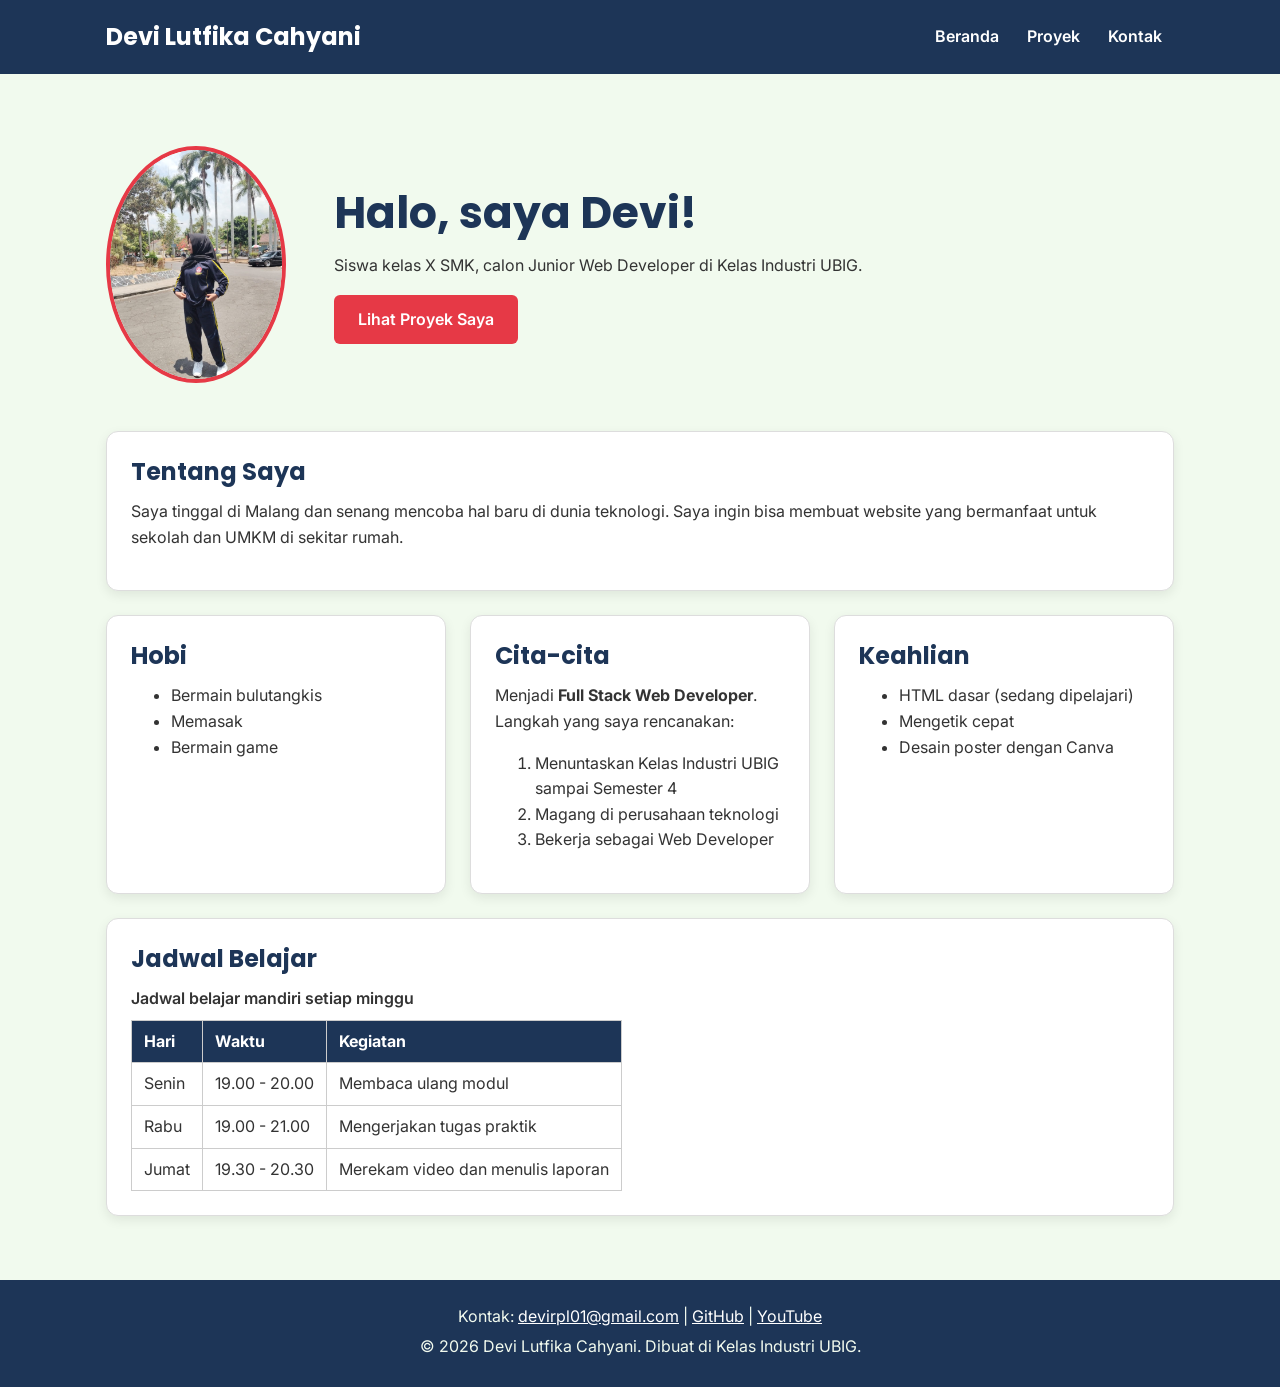
==== tugas_rumah/index.html @ e501afd2 "selesai index.html" ====
<!DOCTYPE html>
<html lang="id">
<head> 
  <meta charset="UTF-8">
  <meta name="viewport" content="width=device-width, initial-scale=1.0">
  <title>Devi Lutfika Cahyani | Beranda</title>
  <link rel="preconnect" href="https://fonts.googleapis.com">
  <link rel="preconnect" href="https://fonts.gstatic.com" crossorigin>
  <link href="https://fonts.googleapis.com/css2?family=Inter:wght@400;600&family=Poppins:wght@600;700&display=swap" rel="stylesheet">
  <link rel="stylesheet" href="css/style.css">
</head>
<body>
  <header>
    <div class="container navbar">
      <h1>Devi Lutfika Cahyani</h1>
      <nav class="menu-laptop">
        <ul>
          <li><a href="index.html">Beranda</a></li>
          <li><a href="proyek.html">Proyek</a></li>
          <li><a href="kontak.html">Kontak</a></li>
        </ul>
      </nav>
      <!-- Tantangan: menu ponsel yang bisa dibuka-tutup -->
      <details class="menu-ponsel">
        <summary>Menu</summary>
        <nav>
          <ul>
            <li><a href="index.html">Beranda</a></li>
            <li><a href="proyek.html">Proyek</a></li>
            <li><a href="kontak.html">Kontak</a></li>
          </ul>
        </nav>
      </details>
    </div>
  </header>

  <main>
    <div class="container">
      <section class="hero">
        <img src="img/foto.jpeg" alt="Foto profil Devi Lutfika" width="180">
        <div>
          <h2>Halo, saya Devi!</h2>
          <p>Siswa kelas X SMK, calon Junior Web Developer di Kelas Industri UBIG.</p>
          <a href="proyek.html" class="tombol">Lihat Proyek Saya</a>
        </div>
      </section>

      <section class="kartu">
        <h2>Tentang Saya</h2>
        <p>Saya tinggal di Malang dan senang mencoba hal baru di dunia teknologi. Saya ingin bisa membuat website yang bermanfaat untuk sekolah dan UMKM di sekitar rumah.</p>
      </section>

      <div class="daftar-kartu">
        <section class="kartu">
          <h2>Hobi</h2>
          <ul>
            <li>Bermain bulutangkis</li>
            <li>Memasak</li>
            <li>Bermain game</li>
          </ul>
        </section>

        <section class="kartu">
          <h2>Cita-cita</h2>
          <p>Menjadi <strong>Full Stack Web Developer</strong>. Langkah yang saya rencanakan:</p>
          <ol>
            <li>Menuntaskan Kelas Industri UBIG sampai Semester 4</li>
            <li>Magang di perusahaan teknologi</li>
            <li>Bekerja sebagai Web Developer</li>
          </ol>
        </section>

        <section class="kartu">
          <h2>Keahlian</h2>
          <ul>
            <li>HTML dasar (sedang dipelajari)</li>
            <li>Mengetik cepat</li>
            <li>Desain poster dengan Canva</li>
          </ul>
        </section>
      </div>

      <section class="kartu">
        <h2>Jadwal Belajar</h2>
        <table>
          <caption>Jadwal belajar mandiri setiap minggu</caption>
          <thead>
            <tr>
              <th>Hari</th>
              <th>Waktu</th>
              <th>Kegiatan</th>
            </tr>
          </thead>
          <tbody>
            <tr>
              <td>Senin</td>
              <td>19.00 - 20.00</td>
              <td>Membaca ulang modul</td>
            </tr>
            <tr>
              <td>Rabu</td>
              <td>19.00 - 21.00</td>
              <td>Mengerjakan tugas praktik</td>
            </tr>
            <tr>
              <td>Jumat</td>
              <td>19.30 - 20.30</td>
              <td>Merekam video dan menulis laporan</td>
            </tr>
          </tbody>
        </table>
      </section>
    </div>
  </main>

  <footer>
    <p>Kontak: <a href="mailto:devirpl01@gmail.com">devirpl01@gmail.com</a> |
      <a href="https://github.com/devirpl" target="_blank">GitHub</a> |
      <a href="http://www.youtube.com/@DeviRpl" target="_blank">YouTube</a></p>
    <p>&copy; 2026 Devi Lutfika Cahyani. Dibuat di Kelas Industri UBIG.</p>
  </footer>
</body>
</html>
---- tugas_rumah/css/style.css ----
/* Gaya portofolio Devi Lutfika Cahyani
   Palet: #1D3557 (utama), #E63946 (aksen), #F1FAEE (latar)
   Huruf: Poppins (judul), Inter (isi)
   Tata letak: mobile first, titik ubah 768px (tablet) dan 1024px (laptop) */

/* 1. Reset */
* {
  box-sizing: border-box;
  margin: 0;
}

img {
  max-width: 100%;
  height: auto;
}

/* 2. Dasar halaman: warna dan huruf */
body {
  font-family: "Inter", Arial, sans-serif;
  font-size: 1rem;
  line-height: 1.6;
  color: #333333;
  background-color: #F1FAEE;
}

h1, h2, h3 {
  font-family: "Poppins", Arial, sans-serif;
  color: #1D3557;
  line-height: 1.3;
}

h2 {
  margin-bottom: 0.75rem;
}

p, ul, ol {
  margin-bottom: 1rem;
}

a {
  color: #E63946;
}

/* 3. Wadah, header, dan menu */
.container {
  max-width: 1100px;
  margin: 0 auto;
  padding: 0 1rem;
}

header {
  background-color: #1D3557;
  color: #FFFFFF;
  padding: 1rem 0;
}

header h1 {
  color: #FFFFFF;
  font-size: 1.5rem;
}

.navbar {
  display: flex;
  flex-wrap: wrap;
  justify-content: space-between;
  align-items: center;
  gap: 0.5rem;
}

nav ul {
  display: flex;
  gap: 0.25rem;
  padding: 0;
  margin: 0;
  list-style: none;
}

nav a {
  display: inline-block;
  padding: 0.5rem 0.75rem;
  border-radius: 6px;
  color: #FFFFFF;
  font-weight: 600;
  text-decoration: none;
}

/* Tantangan: menu ponsel buka-tutup dengan details */
.menu-laptop {
  display: none;
}

.menu-ponsel summary {
  padding: 0.5rem 0.75rem;
  border: 1px solid #FFFFFF;
  border-radius: 6px;
  font-weight: 600;
  cursor: pointer;
}

.menu-ponsel ul {
  flex-direction: column;
  margin-top: 0.5rem;
}

/* 4. Isi utama, hero, dan kartu */
main {
  padding: 1.5rem 0;
}

.hero {
  display: flex;
  flex-direction: column;
  align-items: center;
  gap: 1.5rem;
  padding: 1rem 0 2rem;
  text-align: center;
}

.hero img {
  border: 4px solid #E63946;
  border-radius: 50%;
}

.hero h2 {
  font-size: 2rem;
}

.tombol {
  display: inline-block;
  padding: 0.75rem 1.5rem;
  border-radius: 6px;
  background-color: #E63946;
  color: #FFFFFF;
  font-weight: 600;
  text-decoration: none;
}

.kartu {
  background-color: #FFFFFF;
  padding: 1rem;
  margin-bottom: 1.5rem;
  border: 1px solid #DDDDDD;
  border-radius: 12px;
  box-shadow: 0 4px 12px rgba(0, 0, 0, 0.08);
}

.daftar-kartu {
  display: flex;
  flex-wrap: wrap;
  gap: 1.5rem;
  margin-bottom: 1.5rem;
}

.daftar-kartu .kartu {
  flex: 1 1 280px;
  margin-bottom: 0;
}

article img {
  border-radius: 8px;
  border: 1px solid #DDDDDD;
}

/* 5. Tabel */
table {
  border-collapse: collapse;
}

caption {
  font-weight: 600;
  text-align: left;
  margin-bottom: 0.5rem;
}

th, td {
  border: 1px solid #CCCCCC;
  padding: 0.5rem 0.75rem;
  text-align: left;
}

th {
  background-color: #1D3557;
  color: #FFFFFF;
}

/* 6. Form */
label {
  font-weight: 600;
}

input, select, textarea {
  width: 100%;
  max-width: 22rem;
  padding: 0.6rem;
  margin-top: 0.25rem;
  border: 1px solid #CCCCCC;
  border-radius: 6px;
  font-family: inherit;
  font-size: 1rem;
}

button {
  padding: 0.75rem 1.5rem;
  border: none;
  border-radius: 6px;
  background-color: #E63946;
  color: #FFFFFF;
  font-family: inherit;
  font-size: 1rem;
  font-weight: 600;
  cursor: pointer;
}

/* 7. Footer */
footer {
  background-color: #1D3557;
  color: #F1FAEE;
  text-align: center;
  padding: 1.5rem;
}

footer p {
  margin-bottom: 0.25rem;
}

footer a {
  color: #FFFFFF;
}

/* 8. Tablet: lebar layar 768px ke atas */
@media (min-width: 768px) {
  .menu-laptop {
    display: block;
  }

  .menu-ponsel {
    display: none;
  }

  .hero {
    flex-direction: row;
    padding: 2rem 0 3rem;
    text-align: left;
  }

  .kartu {
    padding: 1.5rem;
  }
}

/* 9. Laptop: lebar layar 1024px ke atas */
@media (min-width: 1024px) {
  main {
    padding: 2.5rem 0;
  }

  .hero {
    gap: 3rem;
  }

  .hero h2 {
    font-size: 2.75rem;
  }
}
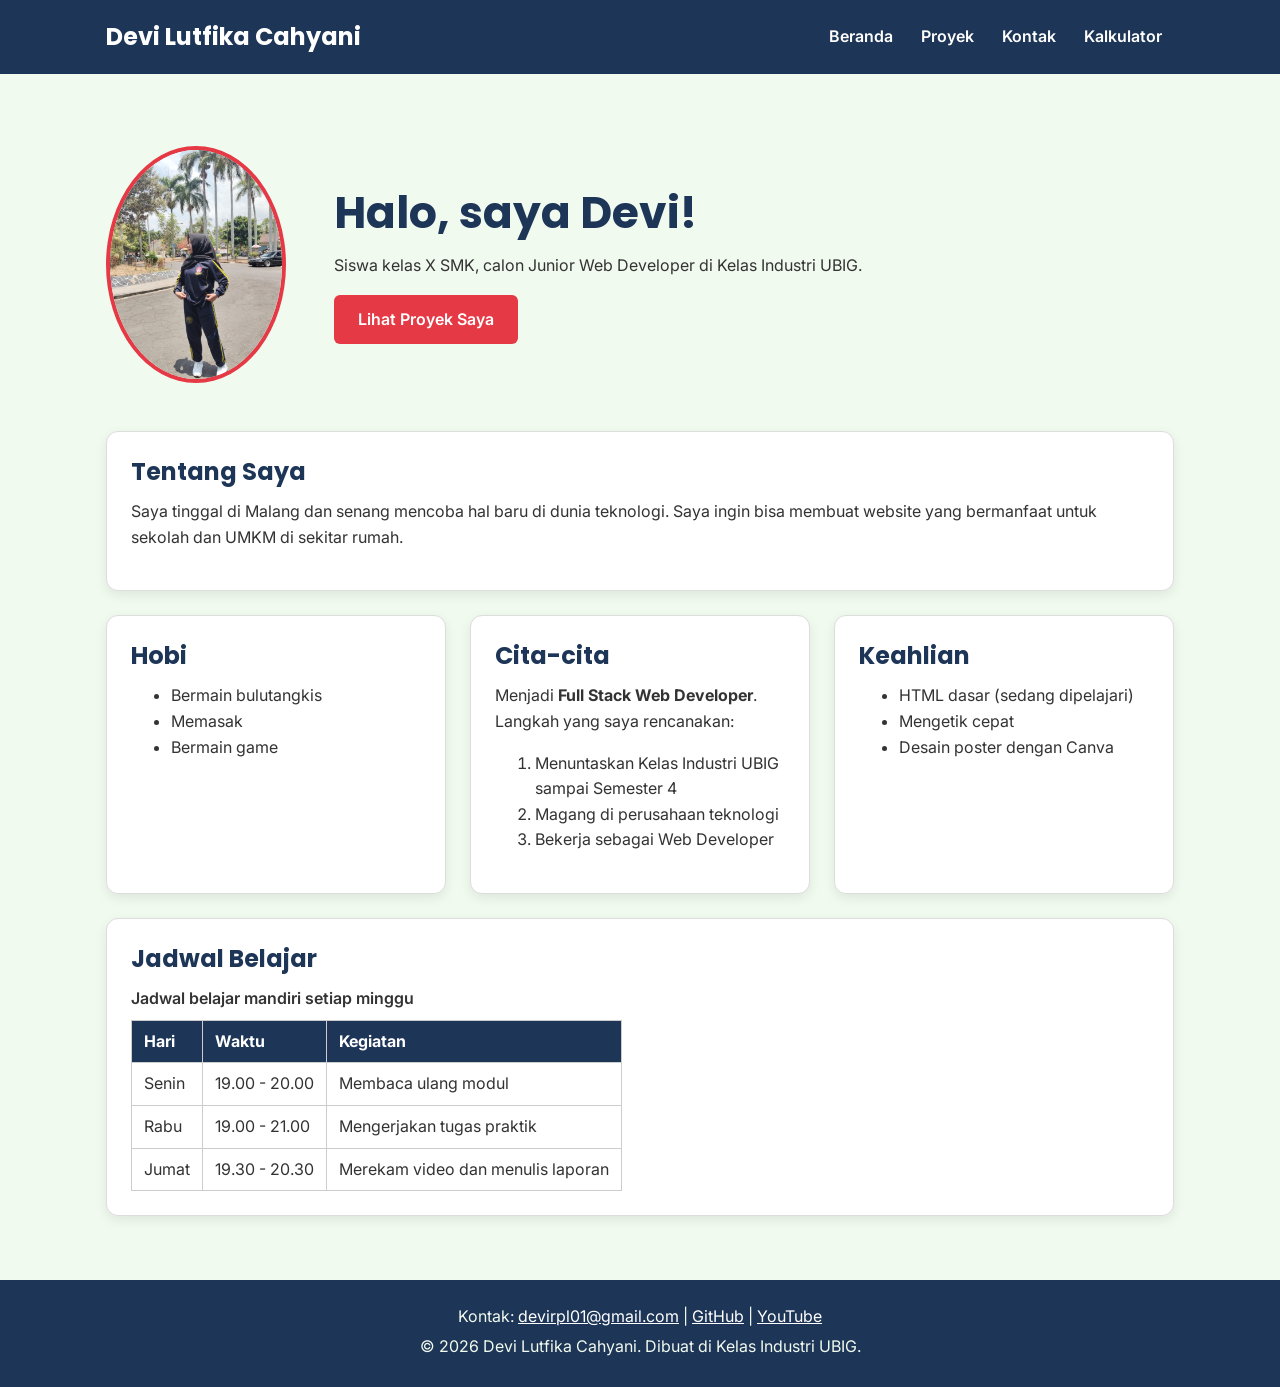
==== commit fbc78a93: "feat: tambah logika.js" ====
--- a/tugas_rumah/index.html
+++ b/tugas_rumah/index.html
@@ -18,6 +18,7 @@
           <li><a href="index.html">Beranda</a></li>
           <li><a href="proyek.html">Proyek</a></li>
           <li><a href="kontak.html">Kontak</a></li>
+          <li><a href="kalkulator.html">Kalkulator</a></li>
         </ul>
       </nav>
       <!-- Tantangan: menu ponsel yang bisa dibuka-tutup -->
@@ -113,6 +114,8 @@
     </div>
   </main>
 
+<script src="latihan.js" defer></script>
+
   <footer>
     <p>Kontak: <a href="mailto:devirpl01@gmail.com">devirpl01@gmail.com</a> |
       <a href="https://github.com/devirpl" target="_blank">GitHub</a> |
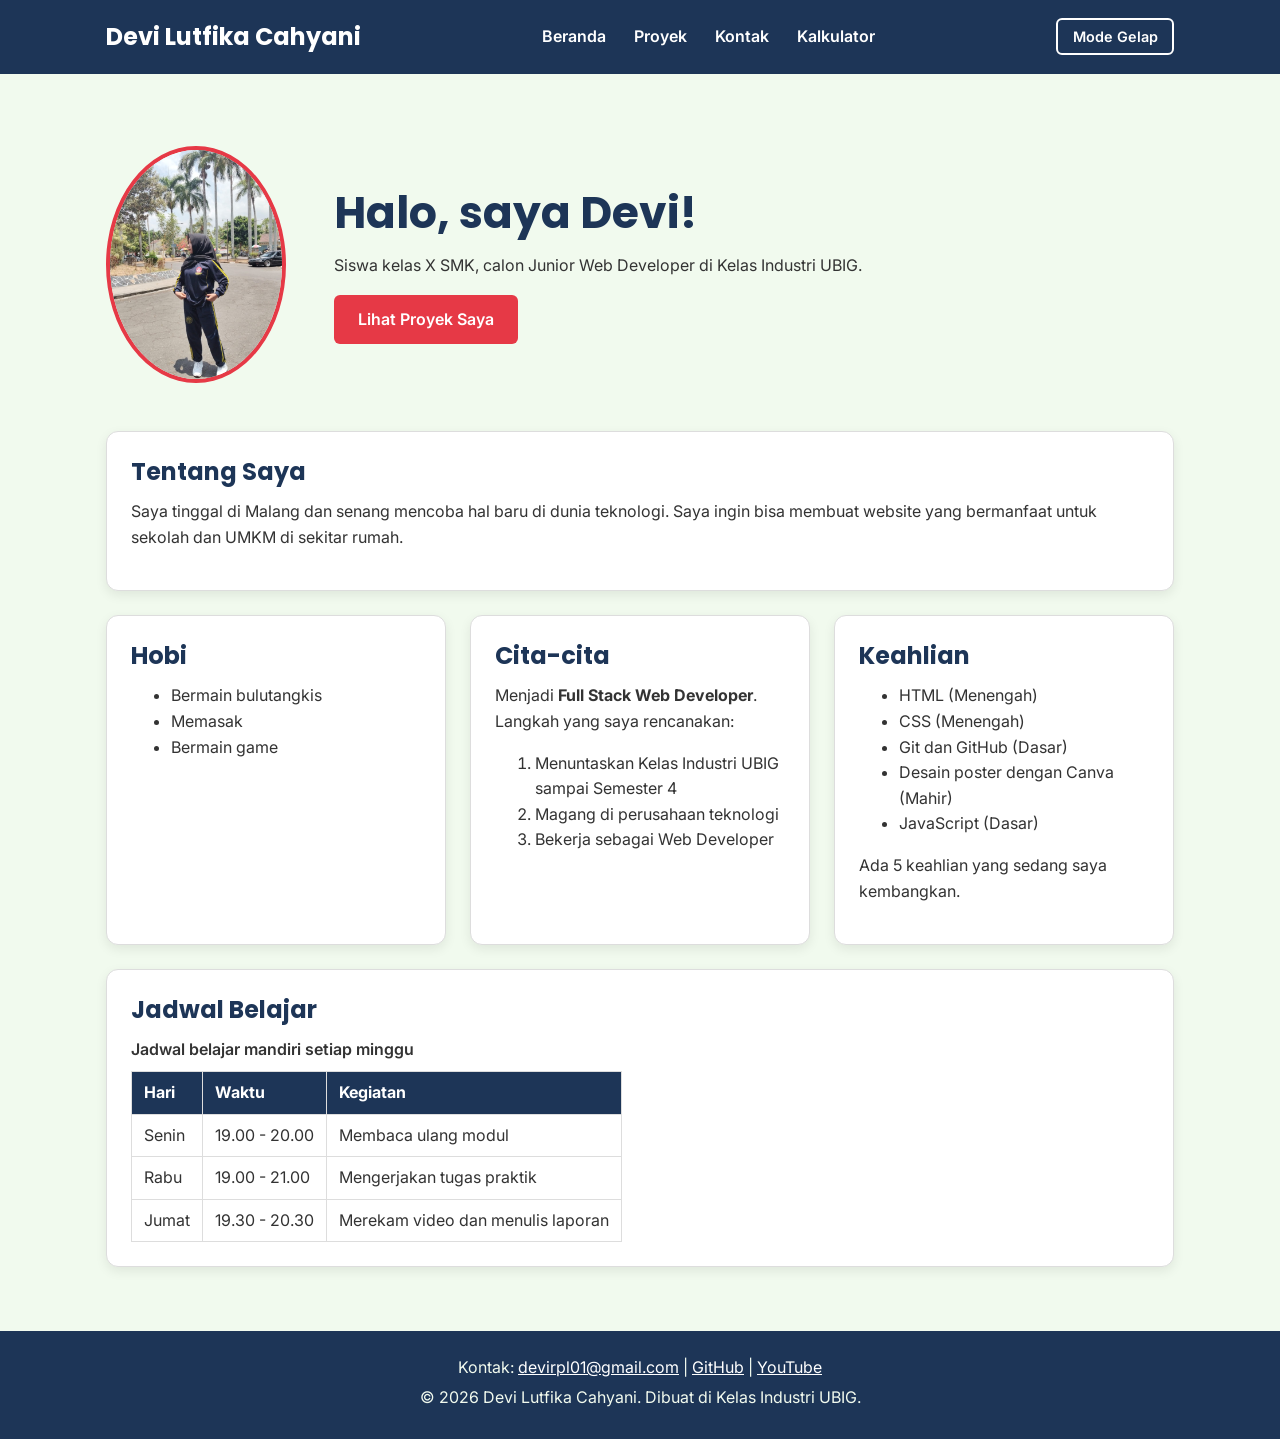
==== commit f2503d44: "feat: tambah keahlian dinamis, mode gelap, dan filter proyek" ====
--- a/tugas_rumah/index.html
+++ b/tugas_rumah/index.html
@@ -8,6 +8,7 @@
   <link rel="preconnect" href="https://fonts.gstatic.com" crossorigin>
   <link href="https://fonts.googleapis.com/css2?family=Inter:wght@400;600&family=Poppins:wght@600;700&display=swap" rel="stylesheet">
   <link rel="stylesheet" href="css/style.css">
+  <script src="main.js" defer></script>
 </head>
 <body>
   <header>
@@ -21,6 +22,7 @@
           <li><a href="kalkulator.html">Kalkulator</a></li>
         </ul>
       </nav>
+      <button type="button" id="tombol-tema" class="tombol-tema">Mode Gelap</button>
       <!-- Tantangan: menu ponsel yang bisa dibuka-tutup -->
       <details class="menu-ponsel">
         <summary>Menu</summary>
@@ -29,9 +31,11 @@
             <li><a href="index.html">Beranda</a></li>
             <li><a href="proyek.html">Proyek</a></li>
             <li><a href="kontak.html">Kontak</a></li>
+            <li><a href="kalkulator.html">Kalkulator</a></li>
           </ul>
         </nav>
       </details>
+
     </div>
   </header>
 
@@ -73,11 +77,8 @@
 
         <section class="kartu">
           <h2>Keahlian</h2>
-          <ul>
-            <li>HTML dasar (sedang dipelajari)</li>
-            <li>Mengetik cepat</li>
-            <li>Desain poster dengan Canva</li>
-          </ul>
+          <ul id="daftar-skill"></ul>
+          <p id="jumlah-skill"></p>
         </section>
       </div>
 
@@ -114,8 +115,6 @@
     </div>
   </main>
 
-<script src="latihan.js" defer></script>
-
   <footer>
     <p>Kontak: <a href="mailto:devirpl01@gmail.com">devirpl01@gmail.com</a> |
       <a href="https://github.com/devirpl" target="_blank">GitHub</a> |
--- a/tugas_rumah/css/style.css
+++ b/tugas_rumah/css/style.css
@@ -15,17 +15,27 @@
 }
 
 /* 2. Dasar halaman: warna dan huruf */
+:root {
+  --warna-utama: #1D3557;
+  --warna-judul: #1D3557;
+  --warna-aksen: #E63946;
+  --warna-tautan: #E63946;
+  --warna-latar: #F1FAEE;
+  --warna-teks: #333333;
+  --warna-kartu: #FFFFFF;
+  --warna-garis: #DDDDDD;
+}
 body {
   font-family: "Inter", Arial, sans-serif;
   font-size: 1rem;
   line-height: 1.6;
-  color: #333333;
-  background-color: #F1FAEE;
+  color: var(--warna-teks);
+  background-color: var(--warna-latar);
 }
 
 h1, h2, h3 {
   font-family: "Poppins", Arial, sans-serif;
-  color: #1D3557;
+  color: var(--warna-judul);
   line-height: 1.3;
 }
 
@@ -38,7 +48,7 @@
 }
 
 a {
-  color: #E63946;
+  color: var(--warna-tautan);
 }
 
 /* 3. Wadah, header, dan menu */
@@ -49,7 +59,7 @@
 }
 
 header {
-  background-color: #1D3557;
+  background-color: var(--warna-utama);
   color: #FFFFFF;
   padding: 1rem 0;
 }
@@ -117,7 +127,7 @@
 }
 
 .hero img {
-  border: 4px solid #E63946;
+  border: 4px solid var(--warna-aksen);
   border-radius: 50%;
 }
 
@@ -129,17 +139,17 @@
   display: inline-block;
   padding: 0.75rem 1.5rem;
   border-radius: 6px;
-  background-color: #E63946;
+  background-color: var(--warna-aksen);
   color: #FFFFFF;
   font-weight: 600;
   text-decoration: none;
 }
 
 .kartu {
-  background-color: #FFFFFF;
+  background-color: var(--warna-kartu);
   padding: 1rem;
   margin-bottom: 1.5rem;
-  border: 1px solid #DDDDDD;
+  border: 1px solid var(--warna-garis);
   border-radius: 12px;
   box-shadow: 0 4px 12px rgba(0, 0, 0, 0.08);
 }
@@ -158,7 +168,7 @@
 
 article img {
   border-radius: 8px;
-  border: 1px solid #DDDDDD;
+  border: 1px solid var(--warna-garis);
 }
 
 /* 5. Tabel */
@@ -173,13 +183,13 @@
 }
 
 th, td {
-  border: 1px solid #CCCCCC;
+  border: 1px solid var(--warna-garis);
   padding: 0.5rem 0.75rem;
   text-align: left;
 }
 
 th {
-  background-color: #1D3557;
+  background-color: var(--warna-utama);
   color: #FFFFFF;
 }
 
@@ -193,12 +203,17 @@
   max-width: 22rem;
   padding: 0.6rem;
   margin-top: 0.25rem;
-  border: 1px solid #CCCCCC;
+  border: 1px solid var(--warna-garis);
   border-radius: 6px;
   font-family: inherit;
   font-size: 1rem;
-}
-
+  background-color: var(--warna-kartu);
+color: var(--warna-teks);
+}
+
+.keterangan {
+  font-size: 0.875rem;
+}
 button {
   padding: 0.75rem 1.5rem;
   border: none;
@@ -262,3 +277,48 @@
     font-size: 2.75rem;
   }
 }
+
+
+/* 10. Tombol tema, filter, dan label kategori */
+.tombol-tema {
+  padding: 0.5rem 0.9rem;
+  border: 2px solid #FFFFFF;
+  background-color: transparent;
+  font-size: 0.9rem;
+}
+
+.filter {
+  display: flex;
+  flex-wrap: wrap;
+  gap: 0.5rem;
+  margin-bottom: 1rem;
+}
+
+.tombol-filter {
+  padding: 0.5rem 1rem;
+  border: 2px solid var(--warna-garis);
+  background-color: var(--warna-kartu);
+  color: var(--warna-judul);
+}
+
+.label {
+  display: inline-block;
+  padding: 0.1rem 0.6rem;
+  margin-bottom: 0.5rem;
+  border-radius: 999px;
+  background-color: var(--warna-latar);
+  color: var(--warna-judul);
+  font-size: 0.85rem;
+  font-weight: 600;
+}
+
+/* 11. Tema gelap: isi variabel diganti saat body memiliki class gelap */
+body.gelap {
+  --warna-utama: #0B1526;
+  --warna-judul: #A8DADC;
+  --warna-tautan: #FF8A8A;
+  --warna-latar: #121A24;
+  --warna-teks: #E3E8EE;
+  --warna-kartu: #1C2836;
+  --warna-garis: #34465A;
+}
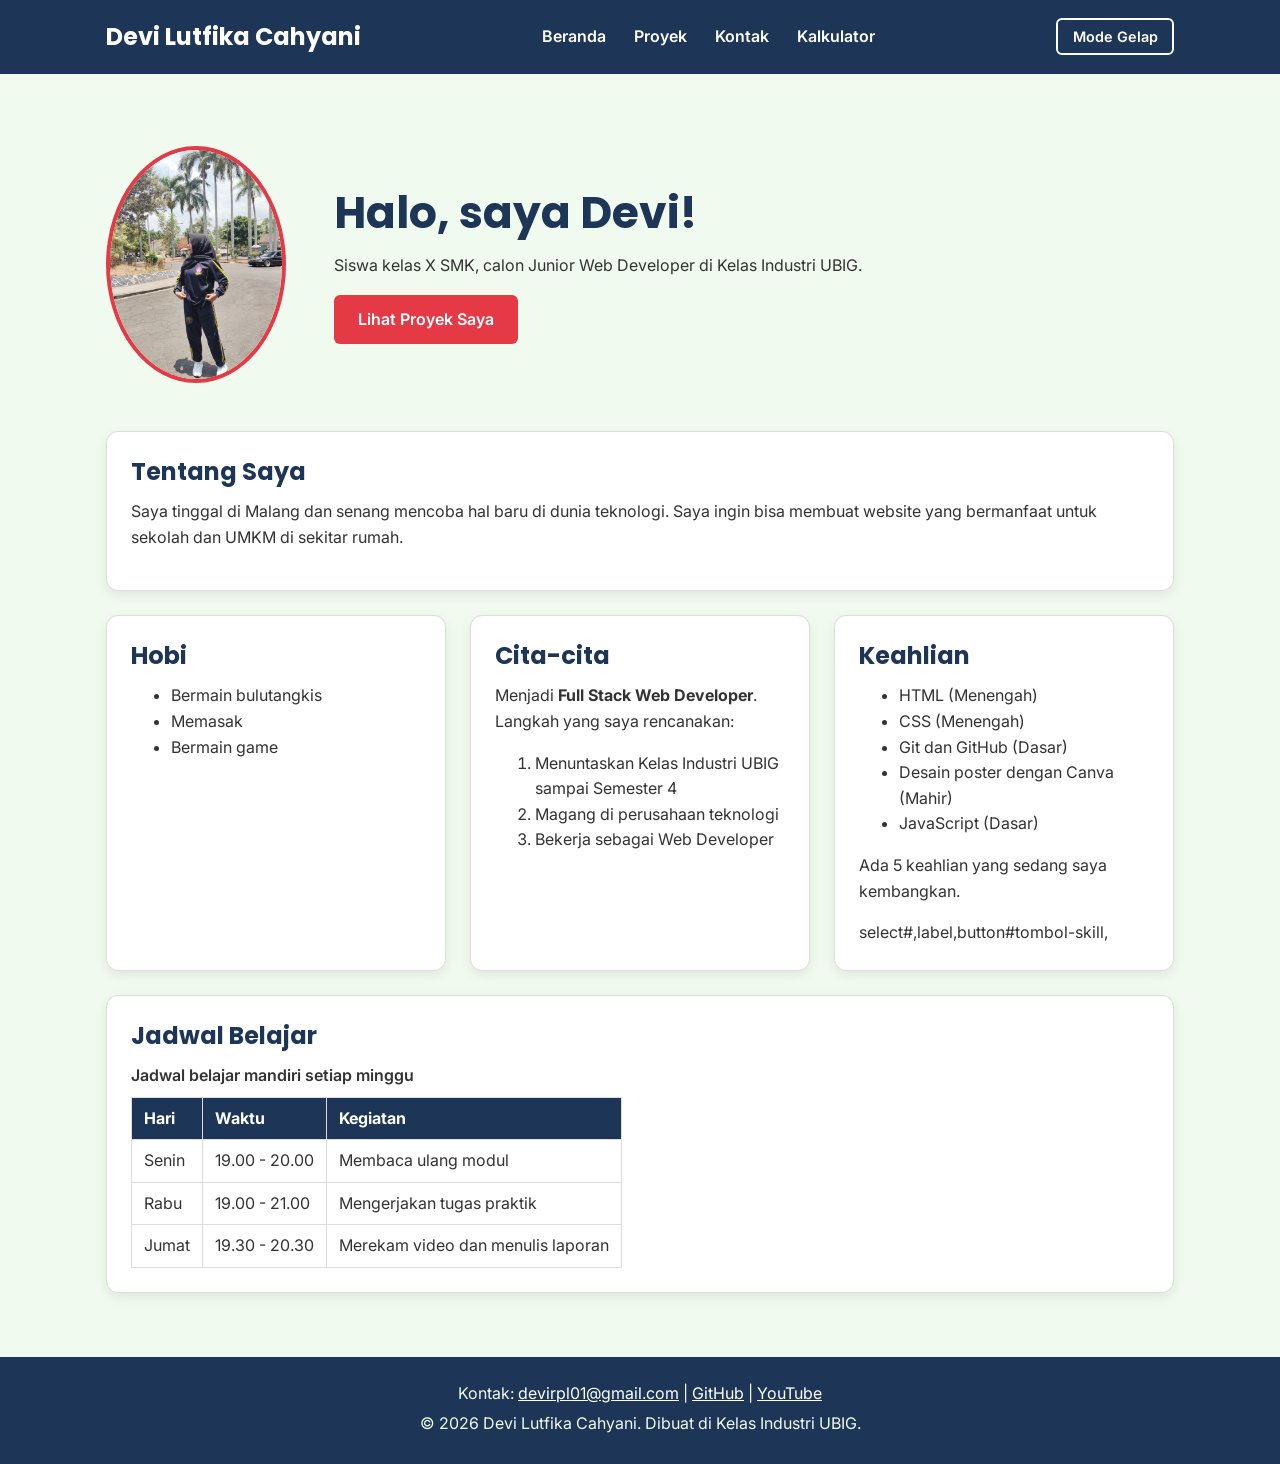
==== commit fcb6394d: "feat: uji praktik paket A tambah keahlian" ====
--- a/tugas_rumah/index.html
+++ b/tugas_rumah/index.html
@@ -1,15 +1,18 @@
 <!DOCTYPE html>
 <html lang="id">
-<head> 
+
+<head>
   <meta charset="UTF-8">
   <meta name="viewport" content="width=device-width, initial-scale=1.0">
   <title>Devi Lutfika Cahyani | Beranda</title>
   <link rel="preconnect" href="https://fonts.googleapis.com">
   <link rel="preconnect" href="https://fonts.gstatic.com" crossorigin>
-  <link href="https://fonts.googleapis.com/css2?family=Inter:wght@400;600&family=Poppins:wght@600;700&display=swap" rel="stylesheet">
+  <link href="https://fonts.googleapis.com/css2?family=Inter:wght@400;600&family=Poppins:wght@600;700&display=swap"
+    rel="stylesheet">
   <link rel="stylesheet" href="css/style.css">
   <script src="main.js" defer></script>
 </head>
+
 <body>
   <header>
     <div class="container navbar">
@@ -52,7 +55,8 @@
 
       <section class="kartu">
         <h2>Tentang Saya</h2>
-        <p>Saya tinggal di Malang dan senang mencoba hal baru di dunia teknologi. Saya ingin bisa membuat website yang bermanfaat untuk sekolah dan UMKM di sekitar rumah.</p>
+        <p>Saya tinggal di Malang dan senang mencoba hal baru di dunia teknologi. Saya ingin bisa membuat website yang
+          bermanfaat untuk sekolah dan UMKM di sekitar rumah.</p>
       </section>
 
       <div class="daftar-kartu">
@@ -79,6 +83,9 @@
           <h2>Keahlian</h2>
           <ul id="daftar-skill"></ul>
           <p id="jumlah-skill"></p>
+          <div.tambah-skill, input#skill-baru></div.tambah-skill>
+          select#,label,button#tombol-skill,
+          <p#pesan-skill></p#pesan-skill>
         </section>
       </div>
 
@@ -118,8 +125,10 @@
   <footer>
     <p>Kontak: <a href="mailto:devirpl01@gmail.com">devirpl01@gmail.com</a> |
       <a href="https://github.com/devirpl" target="_blank">GitHub</a> |
-      <a href="http://www.youtube.com/@DeviRpl" target="_blank">YouTube</a></p>
+      <a href="http://www.youtube.com/@DeviRpl" target="_blank">YouTube</a>
+    </p>
     <p>&copy; 2026 Devi Lutfika Cahyani. Dibuat di Kelas Industri UBIG.</p>
   </footer>
 </body>
-</html>
+
+</html>
--- a/tugas_rumah/css/style.css
+++ b/tugas_rumah/css/style.css
@@ -25,6 +25,7 @@
   --warna-kartu: #FFFFFF;
   --warna-garis: #DDDDDD;
 }
+
 body {
   font-family: "Inter", Arial, sans-serif;
   font-size: 1rem;
@@ -33,7 +34,9 @@
   background-color: var(--warna-latar);
 }
 
-h1, h2, h3 {
+h1,
+h2,
+h3 {
   font-family: "Poppins", Arial, sans-serif;
   color: var(--warna-judul);
   line-height: 1.3;
@@ -43,7 +46,9 @@
   margin-bottom: 0.75rem;
 }
 
-p, ul, ol {
+p,
+ul,
+ol {
   margin-bottom: 1rem;
 }
 
@@ -182,7 +187,8 @@
   margin-bottom: 0.5rem;
 }
 
-th, td {
+th,
+td {
   border: 1px solid var(--warna-garis);
   padding: 0.5rem 0.75rem;
   text-align: left;
@@ -198,7 +204,9 @@
   font-weight: 600;
 }
 
-input, select, textarea {
+input,
+select,
+textarea {
   width: 100%;
   max-width: 22rem;
   padding: 0.6rem;
@@ -208,12 +216,13 @@
   font-family: inherit;
   font-size: 1rem;
   background-color: var(--warna-kartu);
-color: var(--warna-teks);
+  color: var(--warna-teks);
 }
 
 .keterangan {
   font-size: 0.875rem;
 }
+
 button {
   padding: 0.75rem 1.5rem;
   border: none;
@@ -299,6 +308,12 @@
   border: 2px solid var(--warna-garis);
   background-color: var(--warna-kartu);
   color: var(--warna-judul);
+}
+
+.tombol-filter.aktif {
+  background-color: var(--warna-aksen);
+  border-color: var(--warna-aksen);
+  color: #FFFFFF;
 }
 
 .label {
@@ -321,4 +336,10 @@
   --warna-teks: #E3E8EE;
   --warna-kartu: #1C2836;
   --warna-garis: #34465A;
+}
+.tambah-skill {
+  display: flex;
+  flex-direction: column;
+  gap: 0.5rem;
+  margin-top: 1rem;
 }
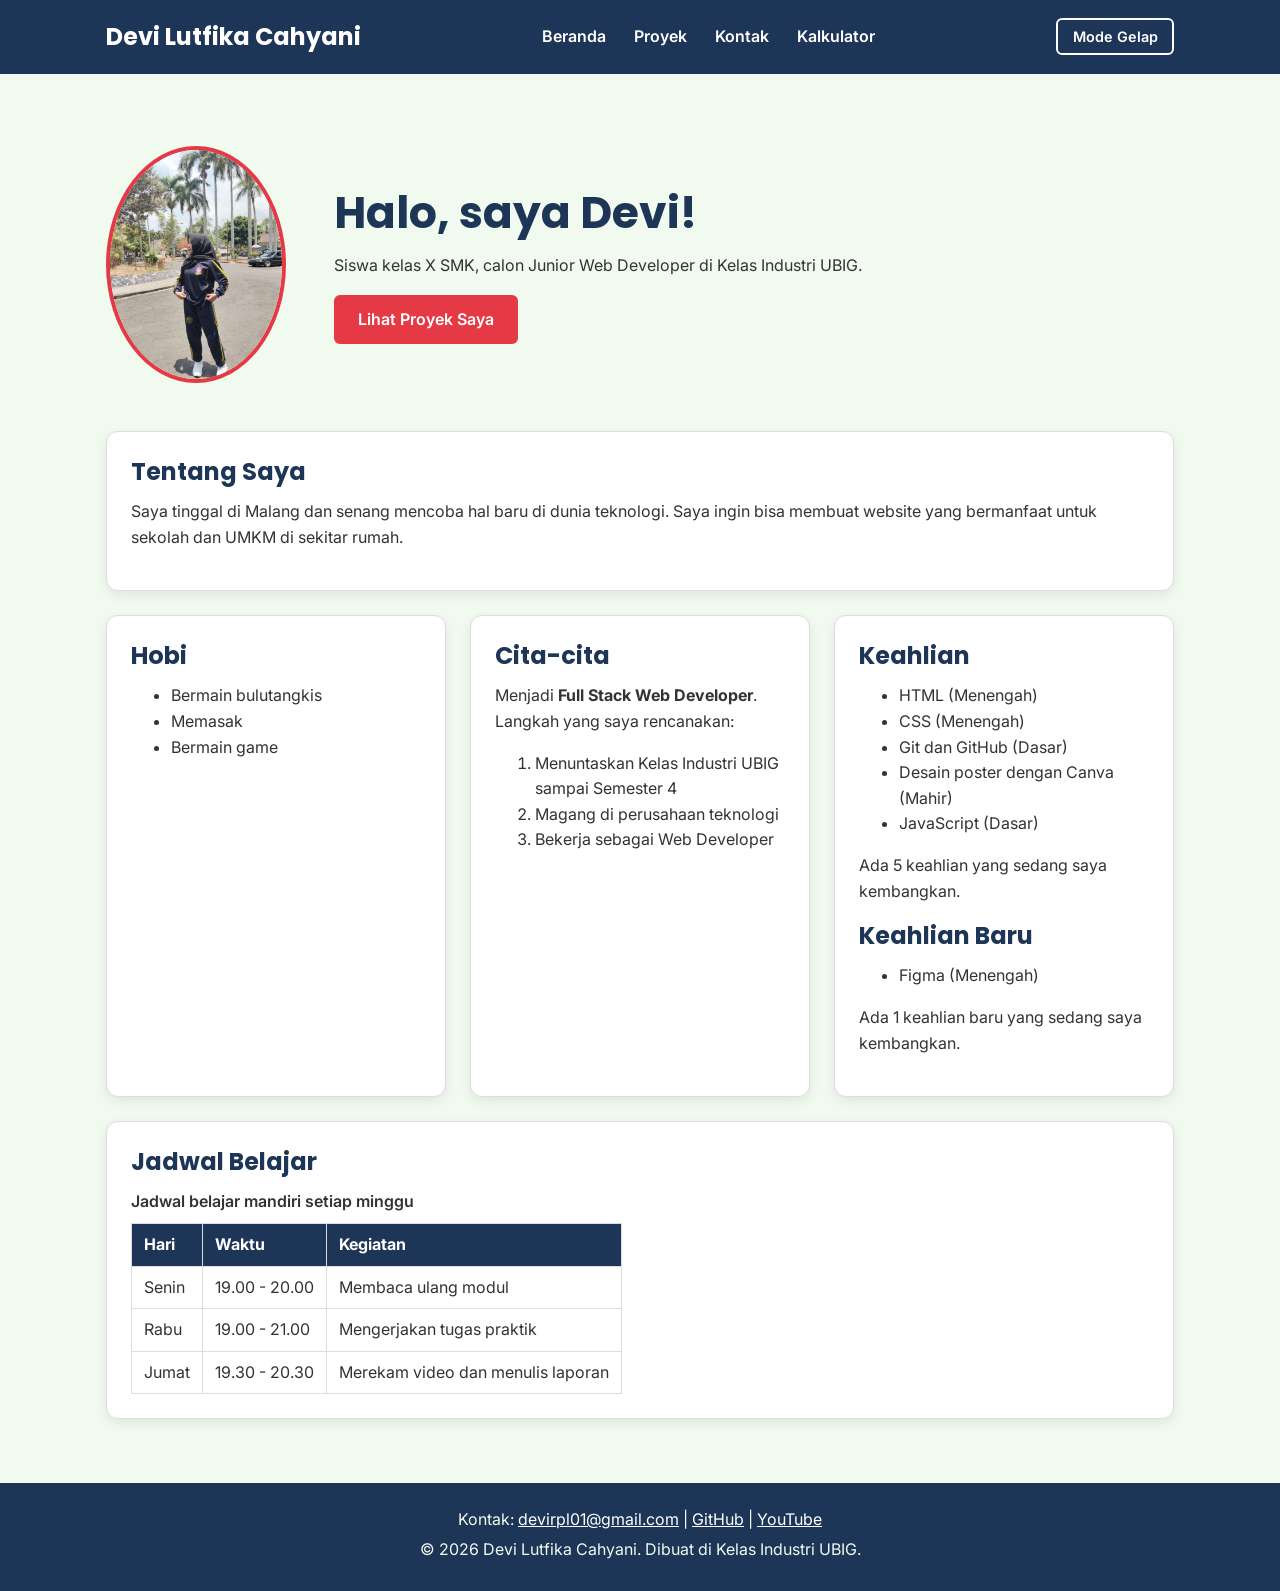
==== commit ed0eae9f: "fix: memperbaiki penghitung karakter, teks Keahlian Baru, dan Kalkulator" ====
--- a/tugas_rumah/index.html
+++ b/tugas_rumah/index.html
@@ -83,9 +83,12 @@
           <h2>Keahlian</h2>
           <ul id="daftar-skill"></ul>
           <p id="jumlah-skill"></p>
-          <div.tambah-skill, input#skill-baru></div.tambah-skill>
-          select#,label,button#tombol-skill,
-          <p#pesan-skill></p#pesan-skill>
+
+          <h2>Keahlian Baru</h2>
+          <ul>
+            <li>Figma (Menengah)</li>
+          </ul>
+          <p>Ada 1 keahlian baru yang sedang saya kembangkan.</p>
         </section>
       </div>
 
